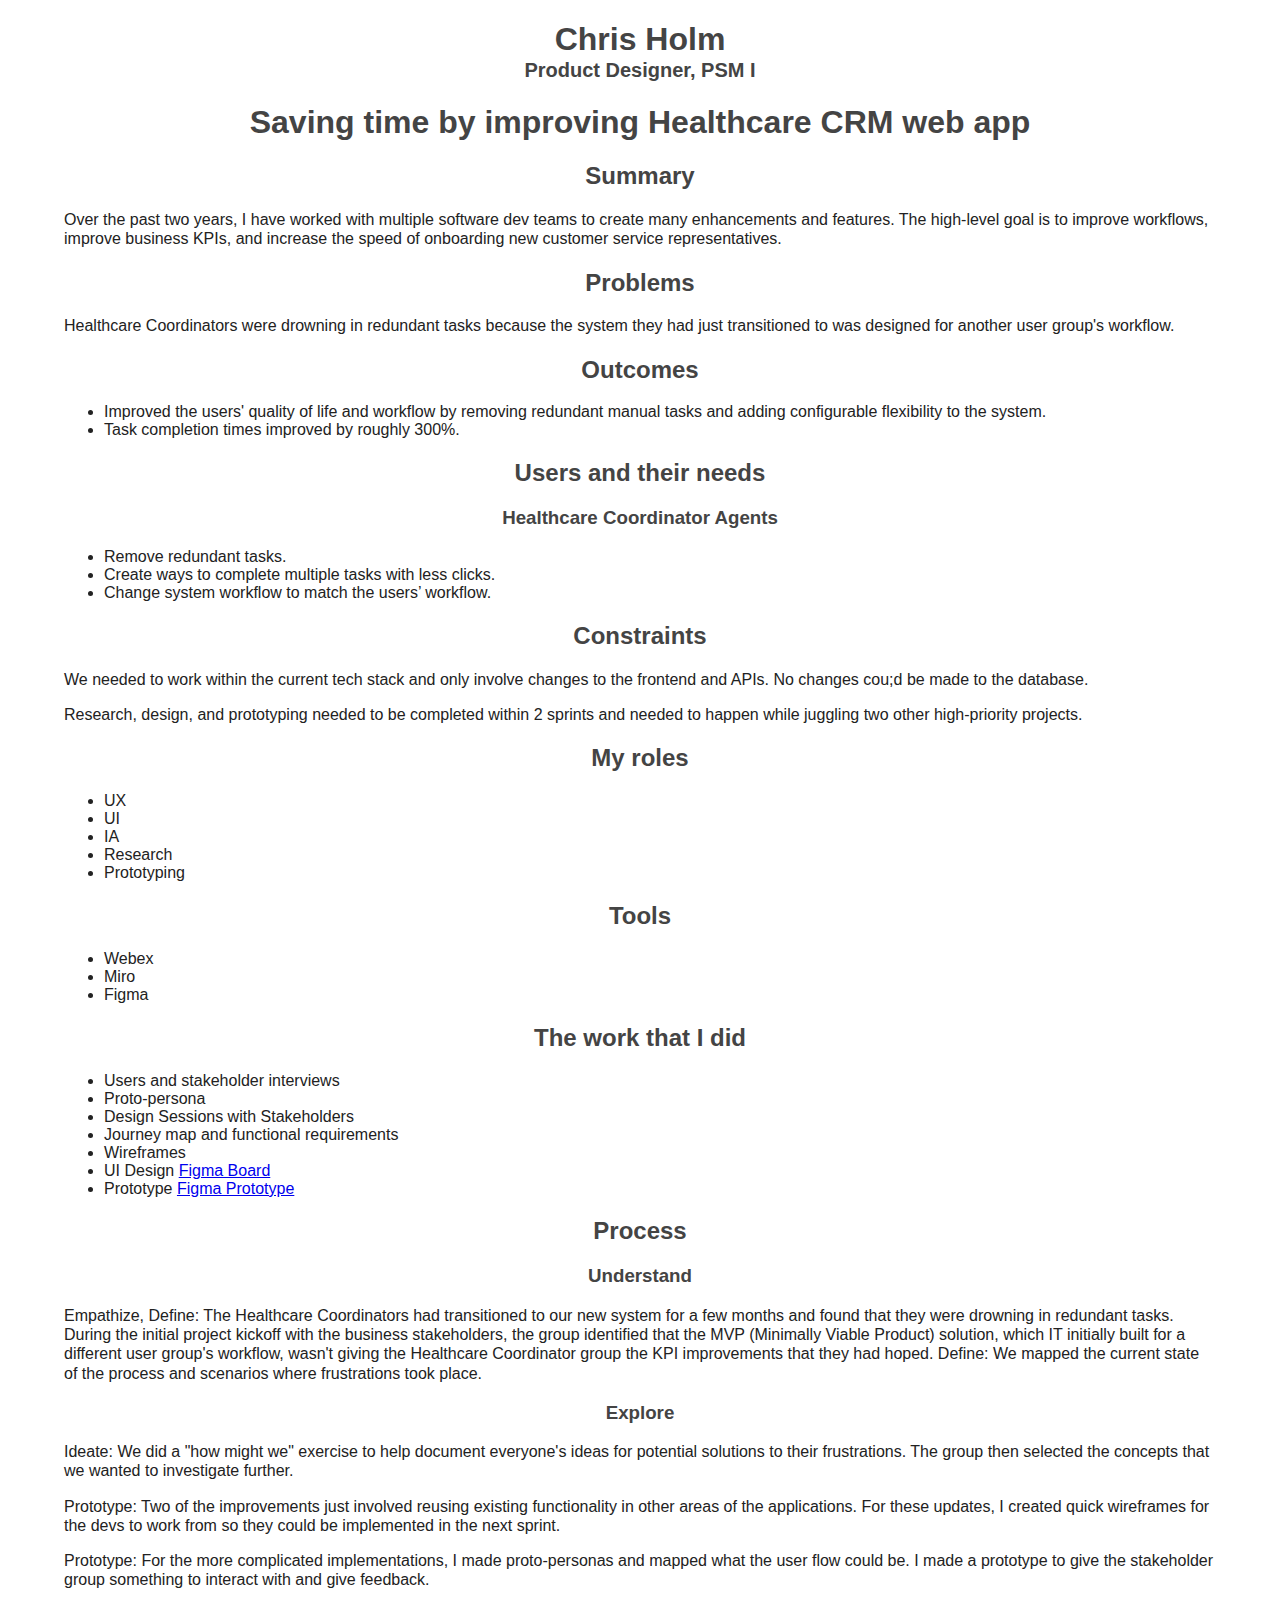
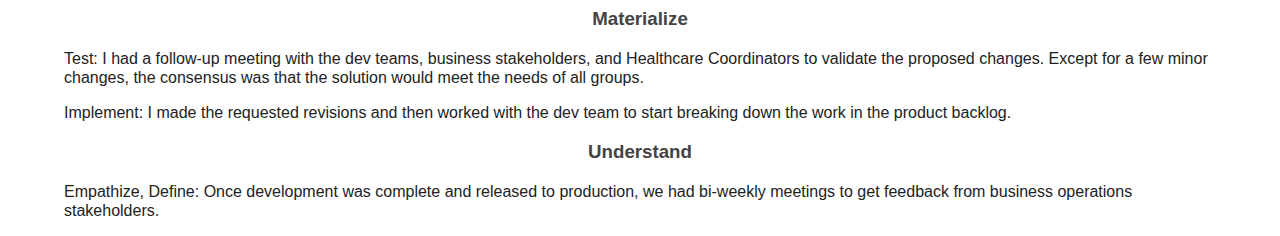
==== mwn-case-study.html @ b194aea0 "added MNW page" ====
<!DOCTYPE html>
<html lang="en">

    <meta charset="UTF-8">
    <meta http-equiv="X-UA-Compatible" content="IE=edge">
    <meta name="viewport" content="width=device-width, initial-scale=1.0">
    <title>C.S. Holm Designs</title>

    <link rel="stylesheet" href="css/styles.css">


</head>

<body>



    <header>

        
        <h1>
            Chris Holm
            <span class="sub-heading">
                Product Designer, PSM I
            </span>
        </h1>



        <h1>
            Saving time by improving Healthcare CRM web app
        </h1>
        
    </header>



<main>


    <h2>
        Summary
    </h2>

    <p>
        Over the past two years, I have worked with multiple software dev teams to create many enhancements and
        features. The high-level goal is to improve workflows, improve business KPIs, and increase the speed of
        onboarding new
        customer service representatives.
    </p>

    <h2>

        Problems
    </h2>

    <p>

        Healthcare Coordinators were drowning in redundant tasks because the system they had just transitioned to was
        designed for another user group's workflow.
    </p>

    <h2>
        Outcomes
    </h2>

    <ul>
        <li>
            Improved the users' quality of life and workflow by removing redundant manual tasks and adding configurable
            flexibility to the system.
        </li>

        <li>
            Task completion times improved by roughly 300%.
        </li>

    </ul>


    <h2>

        Users and their needs
    </h2>

    <h3>
        Healthcare Coordinator Agents
    </h3>

    <ul>


        <li>
            Remove redundant tasks.
        </li>

        <li>
            Create ways to complete multiple tasks with less clicks.
        </li>

        <li>
            Change system workflow to match the users’ workflow.
        </li>

    </ul>

    <h2>
        Constraints
    </h2>

    <p>
        We needed to work within the current tech stack and only involve changes to the frontend and APIs. No changes
        cou;d
        be made to the database.
    </p>

    <p>
        Research, design, and prototyping needed to be completed within 2 sprints and needed to happen while juggling
        two
        other high-priority projects.
    </p>

    <h2>
        My roles
    </h2>


    <ul>
        <li>
            UX
        </li>

        <li>
            UI
        </li>

        <li>
            IA
        </li>

        <li>
            Research
        </li>

        <li>
            Prototyping
        </li>
    </ul>


    <h2>Tools</h2>


    <ul>
        <li>Webex</li>
        <li>Miro</li>
        <li>Figma</li>
    </ul>

    <h2>
        The work that I did
    </h2>

    <ul>

        <li>
            Users and stakeholder interviews
        </li>

        <li>
            Proto-persona
        </li>

        <li>
            Design Sessions with Stakeholders
        </li>


        <li>
            Journey map and functional requirements
        </li>




        <li>
            Wireframes
        </li>

        <li>
            UI Design

        <a href="https://www.figma.com/file/BkOe34GMfjLsipCnPACslb/Old-Work?node-id=1%3A6736
">Figma Board</a>

        </li>


        <li>
            Prototype

<a href="https://www.figma.com/proto/BkOe34GMfjLsipCnPACslb/Old-Work?node-id=1%3A7416&scaling=scale-down-width&page-id=1%3A6736&starting-point-node-id=1%3A7300
">Figma Prototype</a>

        </li>

    </ul>


    <h2>
        Process
    </h2>

    <h3>
        Understand
    </h3>

    <p>
        Empathize, Define: The Healthcare Coordinators had transitioned to our new system for a few months and found that
        they were drowning in redundant tasks. During the initial project kickoff with the business stakeholders, the group
        identified that the MVP (Minimally Viable Product) solution, which IT initially built for a different user group's
        workflow, wasn't giving the Healthcare Coordinator group the KPI improvements that they had hoped.
        Define: We mapped the current state of the process and scenarios where frustrations took place.
    </p>

    <h3>
        Explore
    </h3>

    <p>
        Ideate: We did a "how might we" exercise to help document everyone's ideas for potential solutions to their
        frustrations. The group then selected the concepts that we wanted to investigate further.
     </p>

     <p>     
        Prototype: Two of the improvements just involved reusing existing functionality in other areas of the applications.
        For these updates, I created quick wireframes for the devs to work from so they could be implemented in the next
        sprint.
    </p>

    <p>
        Prototype: For the more complicated implementations, I made proto-personas and mapped what the user flow could be. I
        made a prototype to give the stakeholder group something to interact with and give feedback.
    </p>

    <h3>
        Materialize
    </h3>


    <p> 
        Test: I had a follow-up meeting with the dev teams, business stakeholders, and Healthcare Coordinators to validate
        the proposed changes. Except for a few minor changes, the consensus was that the solution would meet the needs of
        all groups.
    </p>


    <p>
        Implement: I made the requested revisions and then worked with the dev team to start breaking down the work in the
        product backlog.
    </p>

    <h3>
        Understand
    </h3>

    <p>
        Empathize, Define: Once development was complete and released to production, we had bi-weekly meetings to get
        feedback from business operations stakeholders.
    </p>


</main>







</body>

</html>
---- css/styles.css ----
@charset "UTF-8";
html {
  font-size: 16px;
  font-family: "Gill Sans", "Gill Sans MT", Calibri, "Trebuchet MS", sans-serif;
  color: #222222;
}

body {
  margin: 0 auto;
}

header,
main {
  max-width: 1280px;
  padding: 0 4rem;
  margin: 0 auto;
}
@media screen and (max-width: 540px) {
  header,
main {
    padding: 0 2rem;
  }
}

h1,
h2,
h3,
h4,
h5,
h6 {
  color: #444444;
  font-weight: 600;
  text-align: center;
}

.flex-row {
  display: flex;
  flex-direction: row;
}

p {
  font-size: 1rem;
  line-height: 1.2;
}

.sub-heading {
  font-size: 1.25rem;
  line-height: 1.2;
  display: block;
  font-weight: 600;
}

.card {
  background-color: #fafafa;
  box-shadow: 0px 4px 8px 0px rgba(68, 68, 68, 0.4);
  transition: box-shadow 300ms;
  border-radius: 0.5rem;
}
.card:hover, .card:focus {
  box-shadow: 0px 8px 16px 4px rgba(68, 68, 68, 0.4);
}
.card .card-content {
  padding: 1rem;
  flex: 2;
}
.card .card-img {
  flex: 1;
  background-image: url("../images/mnw-card.png");
  background-size: cover;
  background-position: center;
  height: auto;
}
.card a {
  text-decoration: none;
  color: #222222;
}
.card h3, .card h4 {
  margin-bottom: 0;
  text-align: left;
}
.card ul {
  margin-top: 0;
  padding-left: 1.25rem;
}
.card li {
  margin: 0.25rem 0;
}
.card p {
  margin-top: 0.5rem;
}
@media screen and (max-width: 540px) {
  .card .flex-row {
    flex-direction: column;
  }
  .card .card-img {
    height: 200px;
    flex: none;
  }
}

.img-container {
  display: flex;
  justify-content: space-evenly;
  align-items: center;
  flex-wrap: wrap;
}
.img-container img {
  margin: 0.5rem;
  width: auto;
  height: auto;
}

.mb-0 {
  margin-bottom: 0;
}

blockquote {
  margin: 0;
}
blockquote h2,
blockquote h3 {
  text-align: center;
}

blockquote p {
  padding: 15px;
  background: #eee;
  border-radius: 5px;
}

blockquote p::before {
  content: "“";
}

blockquote p::after {
  content: "”";
}

figcaption {
  text-align: center;
}

.testimonial-container {
  display: flex;
  overflow-y: auto;
}
.testimonial-container figure {
  width: 100%;
  min-width: 300px;
  max-width: 540px;
}

.contact {
  text-align: center;
}

.hero {
  flex: 1;
  background-image: url("../images/mnw-card.png");
  background-size: cover;
  background-position: center;
  height: auto;
}/*# sourceMappingURL=styles.css.map */
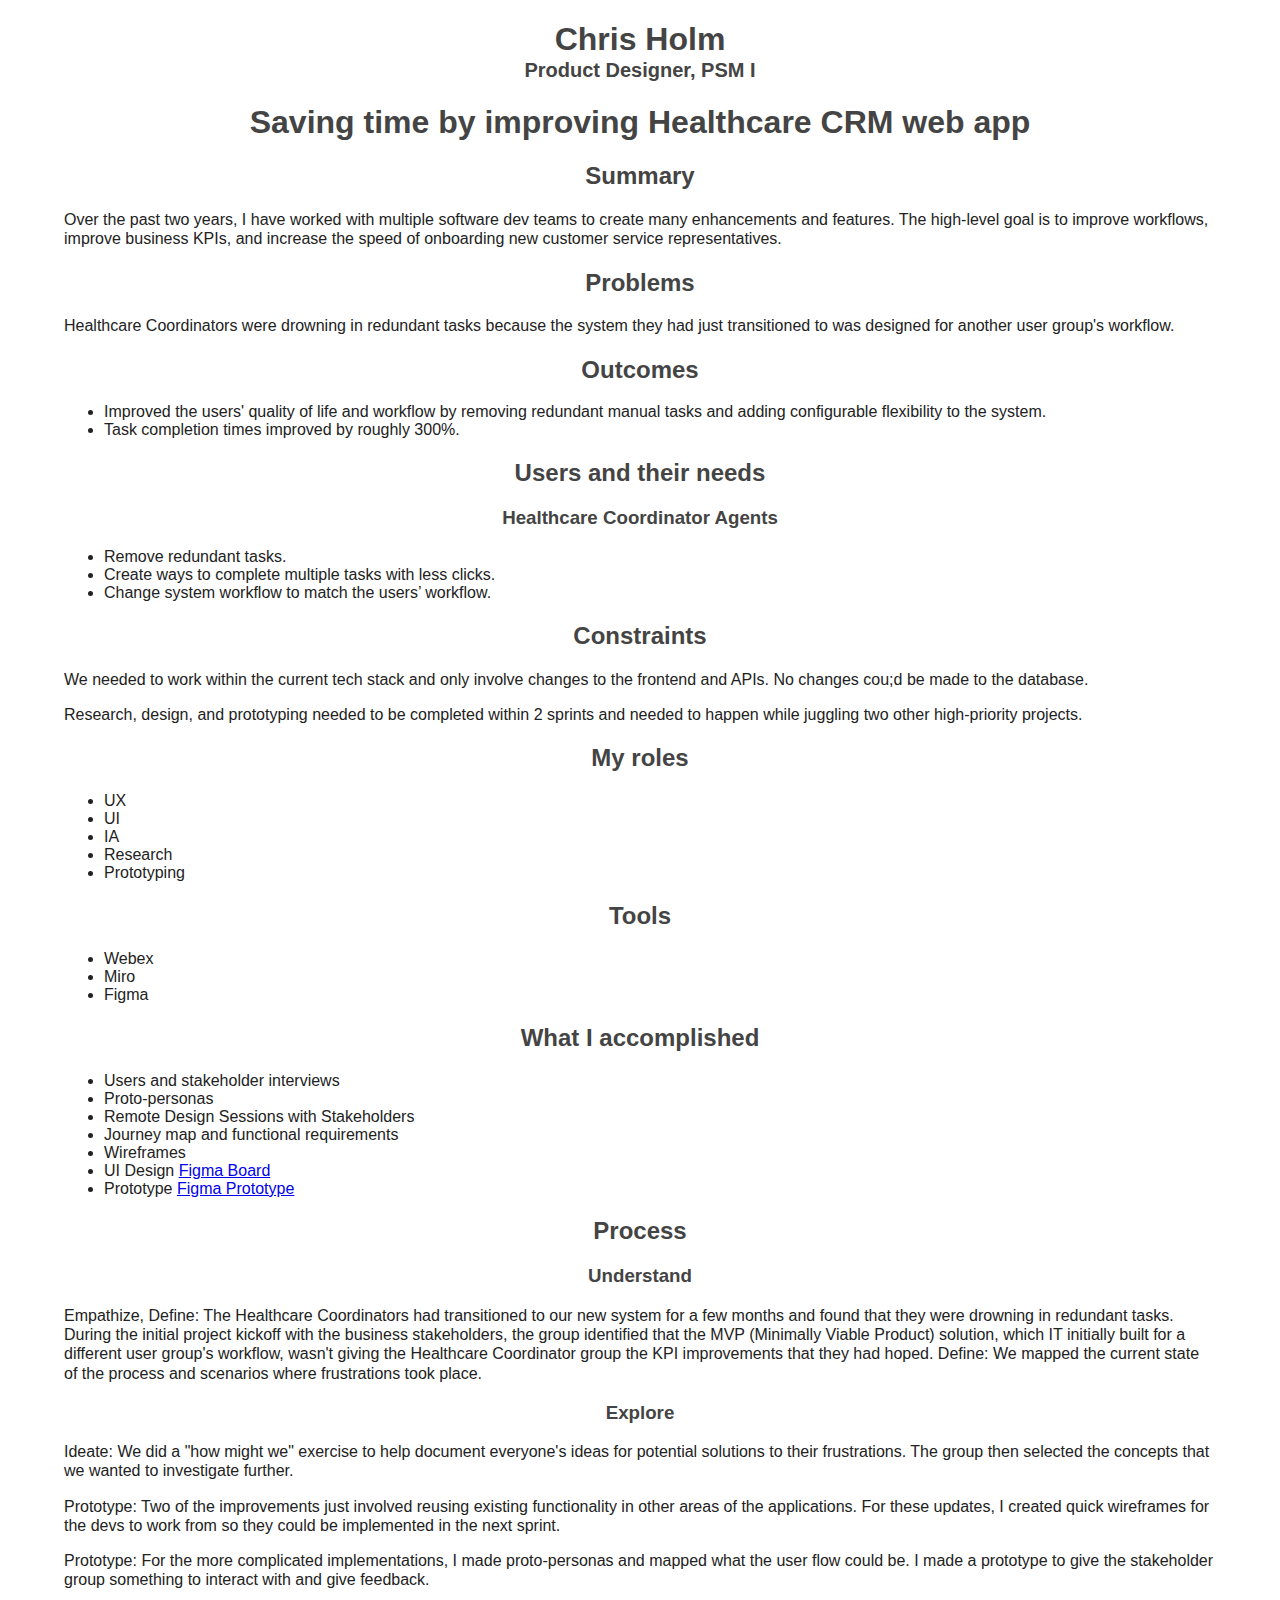
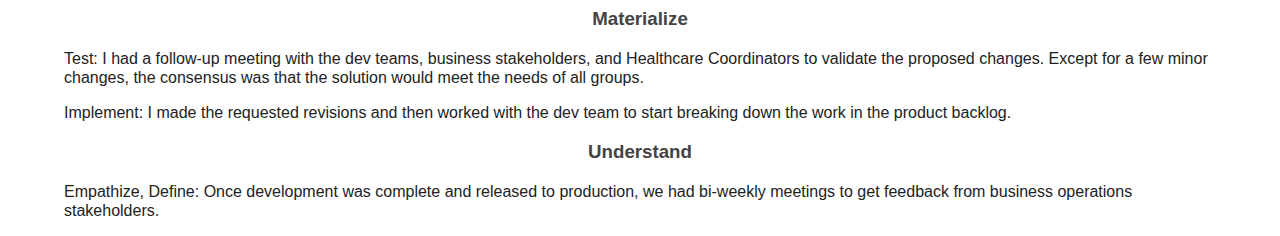
==== commit cb385e45: "updates" ====
--- a/mwn-case-study.html
+++ b/mwn-case-study.html
@@ -157,7 +157,7 @@
     </ul>
 
     <h2>
-        The work that I did
+        What I accomplished
     </h2>
 
     <ul>
@@ -167,20 +167,17 @@
         </li>
 
         <li>
-            Proto-persona
-        </li>
-
-        <li>
-            Design Sessions with Stakeholders
+            Proto-personas
+        </li>
+
+        <li>
+            Remote Design Sessions with Stakeholders
         </li>
 
 
         <li>
             Journey map and functional requirements
         </li>
-
-
-
 
         <li>
             Wireframes
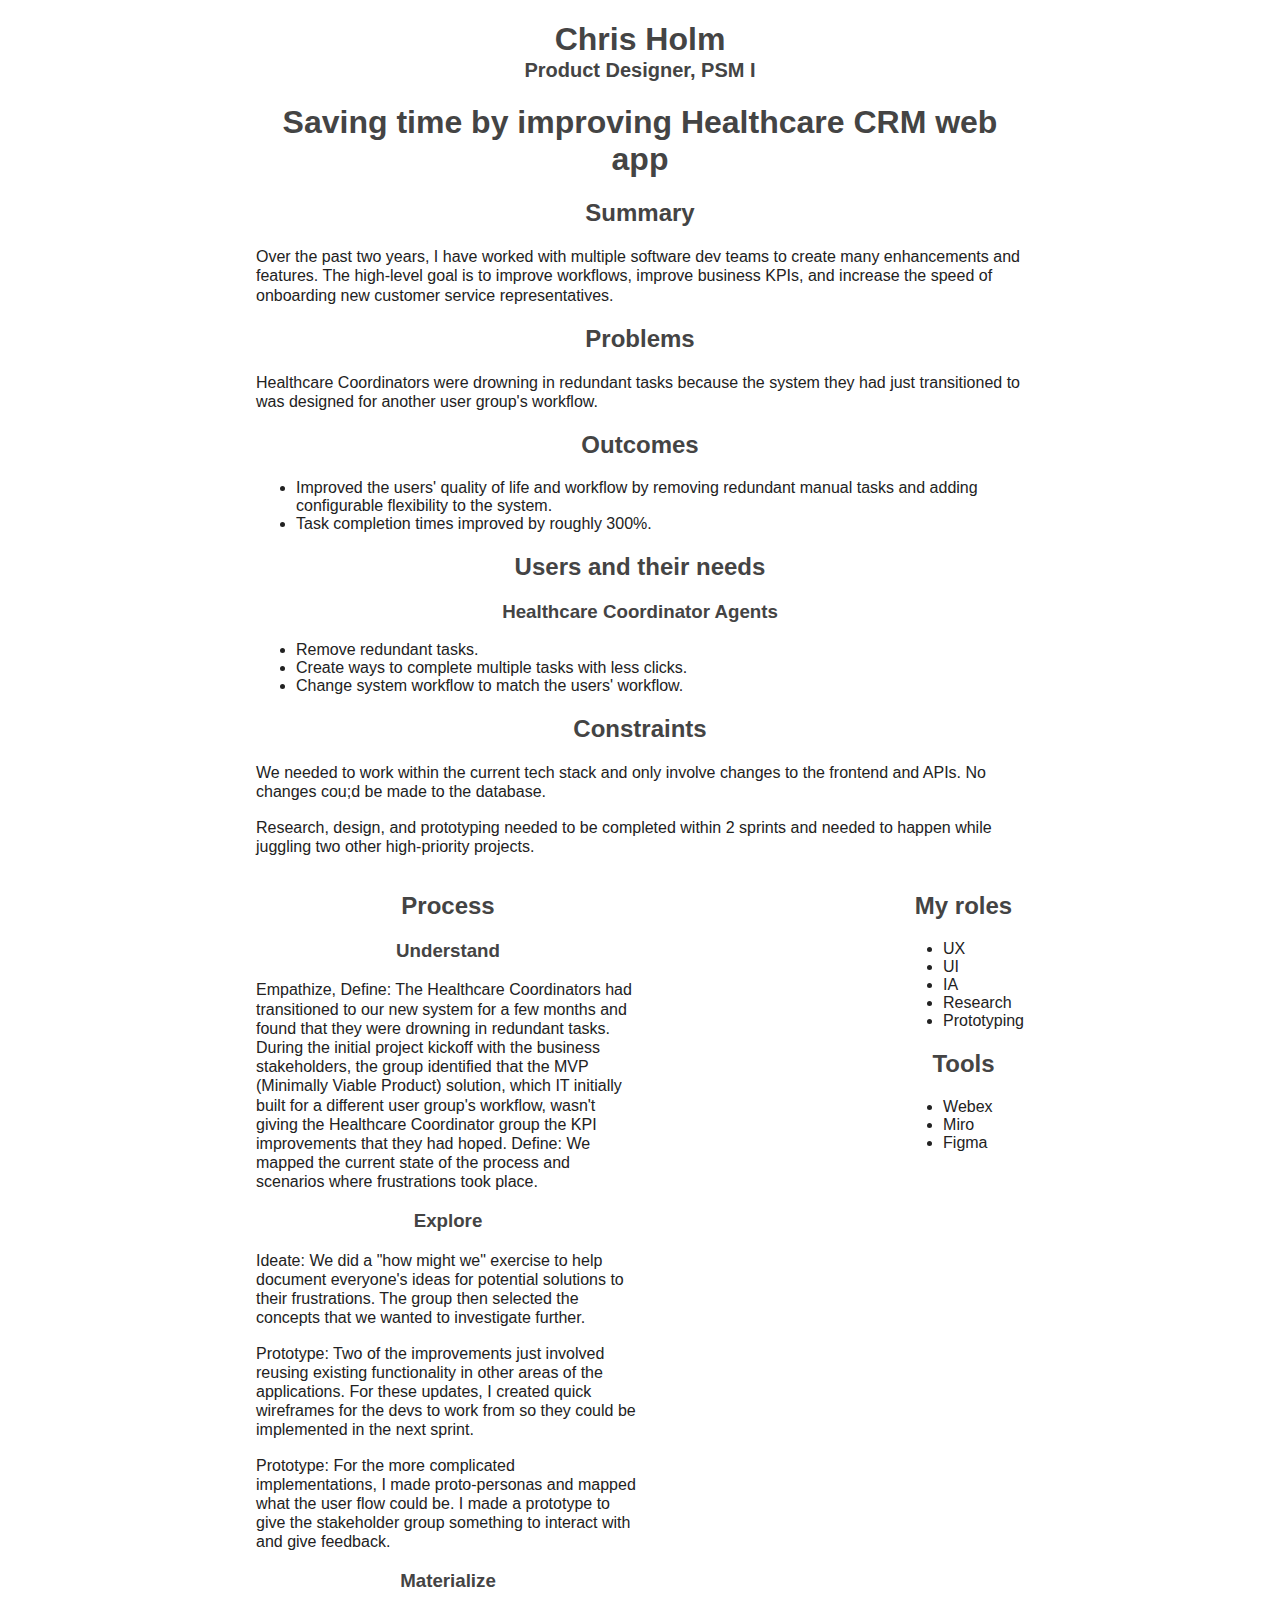
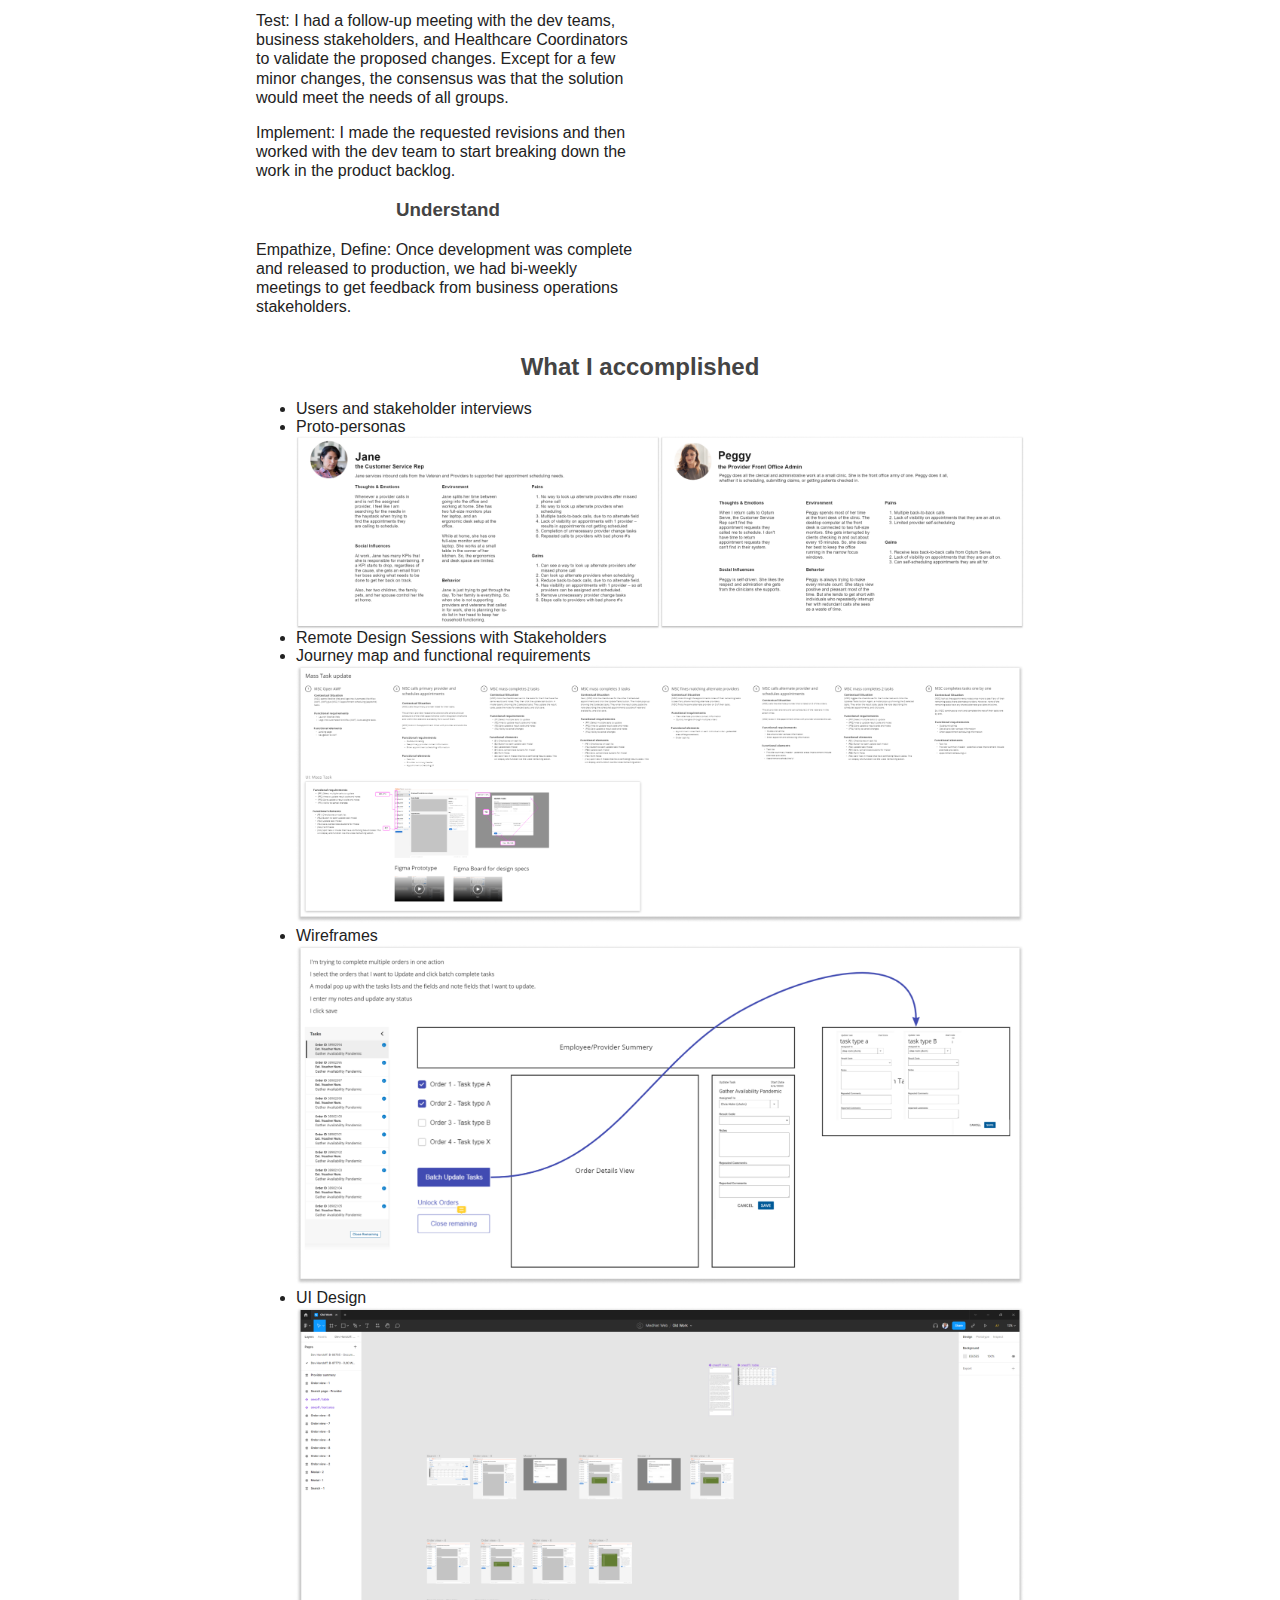
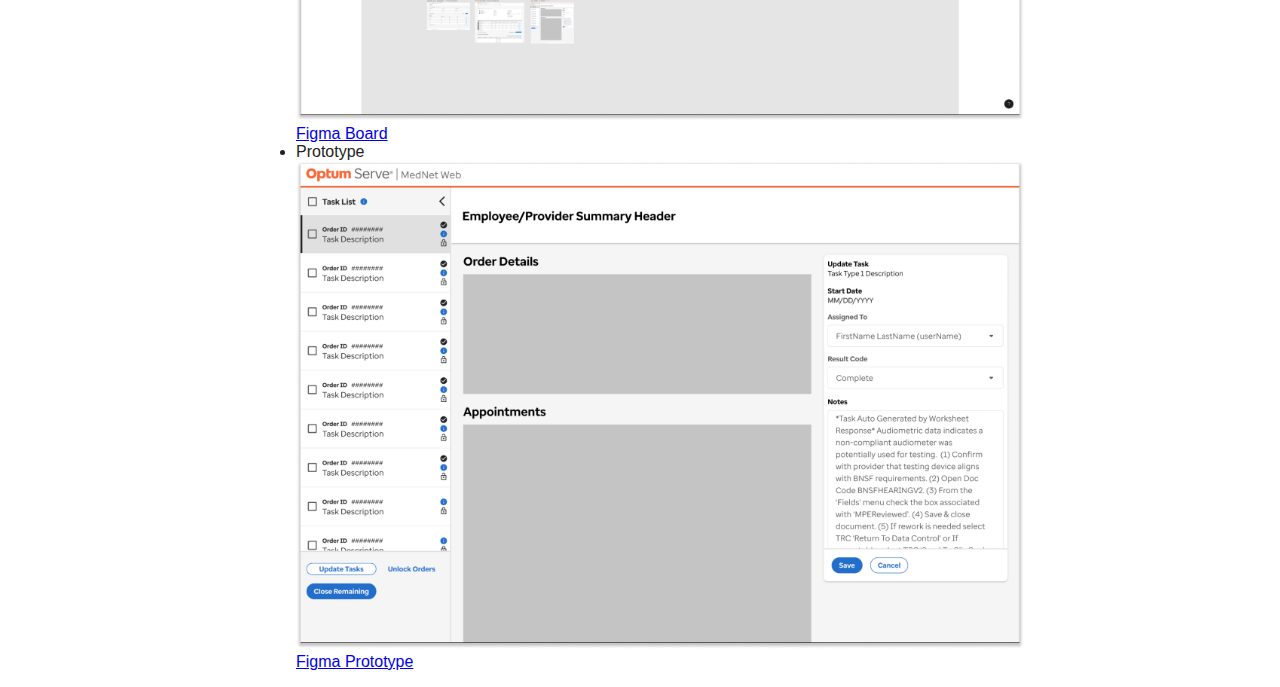
==== commit 79816483: "updates" ====
--- a/mwn-case-study.html
+++ b/mwn-case-study.html
@@ -1,12 +1,12 @@
 <!DOCTYPE html>
 <html lang="en">
 
-    <meta charset="UTF-8">
-    <meta http-equiv="X-UA-Compatible" content="IE=edge">
-    <meta name="viewport" content="width=device-width, initial-scale=1.0">
-    <title>C.S. Holm Designs</title>
-
-    <link rel="stylesheet" href="css/styles.css">
+<meta charset="UTF-8">
+<meta http-equiv="X-UA-Compatible" content="IE=edge">
+<meta name="viewport" content="width=device-width, initial-scale=1.0">
+<title>C.S. Holm Designs</title>
+
+<link rel="stylesheet" href="css/styles.css">
 
 
 </head>
@@ -17,7 +17,7 @@
 
     <header>
 
-        
+
         <h1>
             Chris Holm
             <span class="sub-heading">
@@ -30,243 +30,317 @@
         <h1>
             Saving time by improving Healthcare CRM web app
         </h1>
-        
+
     </header>
 
 
 
-<main>
-
-
-    <h2>
-        Summary
-    </h2>
-
-    <p>
-        Over the past two years, I have worked with multiple software dev teams to create many enhancements and
-        features. The high-level goal is to improve workflows, improve business KPIs, and increase the speed of
-        onboarding new
-        customer service representatives.
-    </p>
-
-    <h2>
-
-        Problems
-    </h2>
-
-    <p>
-
-        Healthcare Coordinators were drowning in redundant tasks because the system they had just transitioned to was
-        designed for another user group's workflow.
-    </p>
-
-    <h2>
-        Outcomes
-    </h2>
-
-    <ul>
-        <li>
-            Improved the users' quality of life and workflow by removing redundant manual tasks and adding configurable
-            flexibility to the system.
-        </li>
-
-        <li>
-            Task completion times improved by roughly 300%.
-        </li>
-
-    </ul>
-
-
-    <h2>
-
-        Users and their needs
-    </h2>
-
-    <h3>
-        Healthcare Coordinator Agents
-    </h3>
-
-    <ul>
-
-
-        <li>
-            Remove redundant tasks.
-        </li>
-
-        <li>
-            Create ways to complete multiple tasks with less clicks.
-        </li>
-
-        <li>
-            Change system workflow to match the users’ workflow.
-        </li>
-
-    </ul>
-
-    <h2>
-        Constraints
-    </h2>
-
-    <p>
-        We needed to work within the current tech stack and only involve changes to the frontend and APIs. No changes
-        cou;d
-        be made to the database.
-    </p>
-
-    <p>
-        Research, design, and prototyping needed to be completed within 2 sprints and needed to happen while juggling
-        two
-        other high-priority projects.
-    </p>
-
-    <h2>
-        My roles
-    </h2>
-
-
-    <ul>
-        <li>
-            UX
-        </li>
-
-        <li>
-            UI
-        </li>
-
-        <li>
-            IA
-        </li>
-
-        <li>
-            Research
-        </li>
-
-        <li>
-            Prototyping
-        </li>
-    </ul>
-
-
-    <h2>Tools</h2>
-
-
-    <ul>
-        <li>Webex</li>
-        <li>Miro</li>
-        <li>Figma</li>
-    </ul>
-
-    <h2>
-        What I accomplished
-    </h2>
-
-    <ul>
-
-        <li>
-            Users and stakeholder interviews
-        </li>
-
-        <li>
-            Proto-personas
-        </li>
-
-        <li>
-            Remote Design Sessions with Stakeholders
-        </li>
-
-
-        <li>
-            Journey map and functional requirements
-        </li>
-
-        <li>
-            Wireframes
-        </li>
-
-        <li>
-            UI Design
-
-        <a href="https://www.figma.com/file/BkOe34GMfjLsipCnPACslb/Old-Work?node-id=1%3A6736
+    <main>
+
+
+        <h2>
+            Summary
+        </h2>
+
+        <p>
+            Over the past two years, I have worked with multiple software dev teams to create many enhancements and
+            features. The high-level goal is to improve workflows, improve business KPIs, and increase the speed of
+            onboarding new
+            customer service representatives.
+        </p>
+
+        <h2>
+
+            Problems
+        </h2>
+
+        <p>
+
+            Healthcare Coordinators were drowning in redundant tasks because the system they had just transitioned to
+            was
+            designed for another user group's workflow.
+        </p>
+
+        <h2>
+            Outcomes
+        </h2>
+
+        <ul>
+            <li>
+                Improved the users' quality of life and workflow by removing redundant manual tasks and adding
+                configurable
+                flexibility to the system.
+            </li>
+
+            <li>
+                Task completion times improved by roughly 300%.
+            </li>
+
+        </ul>
+
+
+        <h2>
+
+            Users and their needs
+        </h2>
+
+        <h3>
+            Healthcare Coordinator Agents
+        </h3>
+
+        <ul>
+
+
+            <li>
+                Remove redundant tasks.
+            </li>
+
+            <li>
+                Create ways to complete multiple tasks with less clicks.
+            </li>
+
+            <li>
+                Change system workflow to match the users' workflow.
+            </li>
+
+        </ul>
+
+        <h2>
+            Constraints
+        </h2>
+
+        <p>
+            We needed to work within the current tech stack and only involve changes to the frontend and APIs. No
+            changes
+            cou;d
+            be made to the database.
+        </p>
+
+        <p>
+            Research, design, and prototyping needed to be completed within 2 sprints and needed to happen while
+            juggling
+            two
+            other high-priority projects.
+        </p>
+
+
+        <div class="flex-row" style="justify-content: space-between;">
+          
+
+
+            
+        <section style="max-width: 50%">
+
+
+
+            <h2>
+                Process
+            </h2>
+
+            <h3>
+                Understand
+            </h3>
+
+            <p>
+                Empathize, Define: The Healthcare Coordinators had transitioned to our new system for a few months and
+                found
+                that
+                they were drowning in redundant tasks. During the initial project kickoff with the business
+                stakeholders,
+                the group
+                identified that the MVP (Minimally Viable Product) solution, which IT initially built for a different
+                user
+                group's
+                workflow, wasn't giving the Healthcare Coordinator group the KPI improvements that they had hoped.
+                Define: We mapped the current state of the process and scenarios where frustrations took place.
+            </p>
+
+            <h3>
+                Explore
+            </h3>
+
+            <p>
+                Ideate: We did a "how might we" exercise to help document everyone's ideas for potential solutions to
+                their
+                frustrations. The group then selected the concepts that we wanted to investigate further.
+            </p>
+
+            <p>
+                Prototype: Two of the improvements just involved reusing existing functionality in other areas of the
+                applications.
+                For these updates, I created quick wireframes for the devs to work from so they could be implemented in
+                the
+                next
+                sprint.
+            </p>
+
+            <p>
+                Prototype: For the more complicated implementations, I made proto-personas and mapped what the user flow
+                could be. I
+                made a prototype to give the stakeholder group something to interact with and give feedback.
+            </p>
+
+            <h3>
+                Materialize
+            </h3>
+
+
+            <p>
+                Test: I had a follow-up meeting with the dev teams, business stakeholders, and Healthcare Coordinators
+                to
+                validate
+                the proposed changes. Except for a few minor changes, the consensus was that the solution would meet the
+                needs of
+                all groups.
+            </p>
+
+
+            <p>
+                Implement: I made the requested revisions and then worked with the dev team to start breaking down the
+                work
+                in the
+                product backlog.
+            </p>
+
+            <h3>
+                Understand
+            </h3>
+
+            <p>
+                Empathize, Define: Once development was complete and released to production, we had bi-weekly meetings
+                to
+                get
+                feedback from business operations stakeholders.
+            </p>
+
+        </section>
+
+
+        <div>
+
+
+
+            <h2>
+                My roles
+            </h2>
+
+
+            <ul>
+                <li>
+                    UX
+                </li>
+
+                <li>
+                    UI
+                </li>
+
+                <li>
+                    IA
+                </li>
+
+                <li>
+                    Research
+                </li>
+
+                <li>
+                    Prototyping
+                </li>
+            </ul>
+
+            
+            <h2>Tools</h2>
+
+
+            <ul>
+                <li>Webex</li>
+                <li>Miro</li>
+                <li>Figma</li>
+            </ul>
+
+
+        </div>
+
+
+
+
+
+        </div>
+
+
+        <h2>
+            What I accomplished
+        </h2>
+
+        <ul>
+
+            <li>
+                Users and stakeholder interviews
+            </li>
+
+            <li>
+                Proto-personas
+
+
+                <div class="flex-row">
+                    <img src="images\MNW_CS\image 8.png" alt="proto-persona 1" class="half-size">
+                    <img src="images\MNW_CS\image 9.png" alt="proto-persona 2" class="half-size">
+                    <div>
+
+
+            </li>
+
+            <li>
+                Remote Design Sessions with Stakeholders
+            </li>
+
+
+            <li>
+                Journey map and functional requirements
+
+                <img src="images\MNW_CS\image 12.png" alt="Journey map">
+
+
+            </li>
+
+            <li>
+                Wireframes
+
+                <img src="images\MNW_CS\image 13.png" alt="Wireframess">
+
+            </li>
+
+            <li>
+                UI Design
+
+                <img src="images\MNW_CS\image 14.png" alt="UI mockups">
+
+
+
+                <a href="https://www.figma.com/file/BkOe34GMfjLsipCnPACslb/Old-Work?node-id=1%3A6736
 ">Figma Board</a>
 
-        </li>
-
-
-        <li>
-            Prototype
-
-<a href="https://www.figma.com/proto/BkOe34GMfjLsipCnPACslb/Old-Work?node-id=1%3A7416&scaling=scale-down-width&page-id=1%3A6736&starting-point-node-id=1%3A7300
+            </li>
+
+
+            <li>
+                Prototype
+
+                <img src="images\MNW_CS\image 16.png" alt="UI Prototype">
+
+
+
+                <a href="https://www.figma.com/proto/BkOe34GMfjLsipCnPACslb/Old-Work?node-id=1%3A7416&scaling=scale-down-width&page-id=1%3A6736&starting-point-node-id=1%3A7300
 ">Figma Prototype</a>
 
-        </li>
-
-    </ul>
-
-
-    <h2>
-        Process
-    </h2>
-
-    <h3>
-        Understand
-    </h3>
-
-    <p>
-        Empathize, Define: The Healthcare Coordinators had transitioned to our new system for a few months and found that
-        they were drowning in redundant tasks. During the initial project kickoff with the business stakeholders, the group
-        identified that the MVP (Minimally Viable Product) solution, which IT initially built for a different user group's
-        workflow, wasn't giving the Healthcare Coordinator group the KPI improvements that they had hoped.
-        Define: We mapped the current state of the process and scenarios where frustrations took place.
-    </p>
-
-    <h3>
-        Explore
-    </h3>
-
-    <p>
-        Ideate: We did a "how might we" exercise to help document everyone's ideas for potential solutions to their
-        frustrations. The group then selected the concepts that we wanted to investigate further.
-     </p>
-
-     <p>     
-        Prototype: Two of the improvements just involved reusing existing functionality in other areas of the applications.
-        For these updates, I created quick wireframes for the devs to work from so they could be implemented in the next
-        sprint.
-    </p>
-
-    <p>
-        Prototype: For the more complicated implementations, I made proto-personas and mapped what the user flow could be. I
-        made a prototype to give the stakeholder group something to interact with and give feedback.
-    </p>
-
-    <h3>
-        Materialize
-    </h3>
-
-
-    <p> 
-        Test: I had a follow-up meeting with the dev teams, business stakeholders, and Healthcare Coordinators to validate
-        the proposed changes. Except for a few minor changes, the consensus was that the solution would meet the needs of
-        all groups.
-    </p>
-
-
-    <p>
-        Implement: I made the requested revisions and then worked with the dev team to start breaking down the work in the
-        product backlog.
-    </p>
-
-    <h3>
-        Understand
-    </h3>
-
-    <p>
-        Empathize, Define: Once development was complete and released to production, we had bi-weekly meetings to get
-        feedback from business operations stakeholders.
-    </p>
-
-
-</main>
+            </li>
+
+        </ul>
+
+
+
+
+
+    </main>
 
 
 
--- a/css/styles.css
+++ b/css/styles.css
@@ -11,7 +11,7 @@
 
 header,
 main {
-  max-width: 1280px;
+  max-width: 768px;
   padding: 0 4rem;
   margin: 0 auto;
 }
@@ -65,7 +65,7 @@
 }
 .card .card-img {
   flex: 1;
-  background-image: url("../images/mnw-card.png");
+  background-image: url("../images/MNW_CS/mnw-card.png");
   background-size: cover;
   background-position: center;
   height: auto;
@@ -156,8 +156,19 @@
 
 .hero {
   flex: 1;
-  background-image: url("../images/mnw-card.png");
+  background-image: url("../images/MNW_CS/mnw-card.png");
   background-size: cover;
   background-position: center;
   height: auto;
+}
+
+img {
+  max-width: 100%;
+  height: -webkit-fit-content;
+  height: -moz-fit-content;
+  height: fit-content;
+}
+
+.half-size {
+  max-width: 50%;
 }/*# sourceMappingURL=styles.css.map */